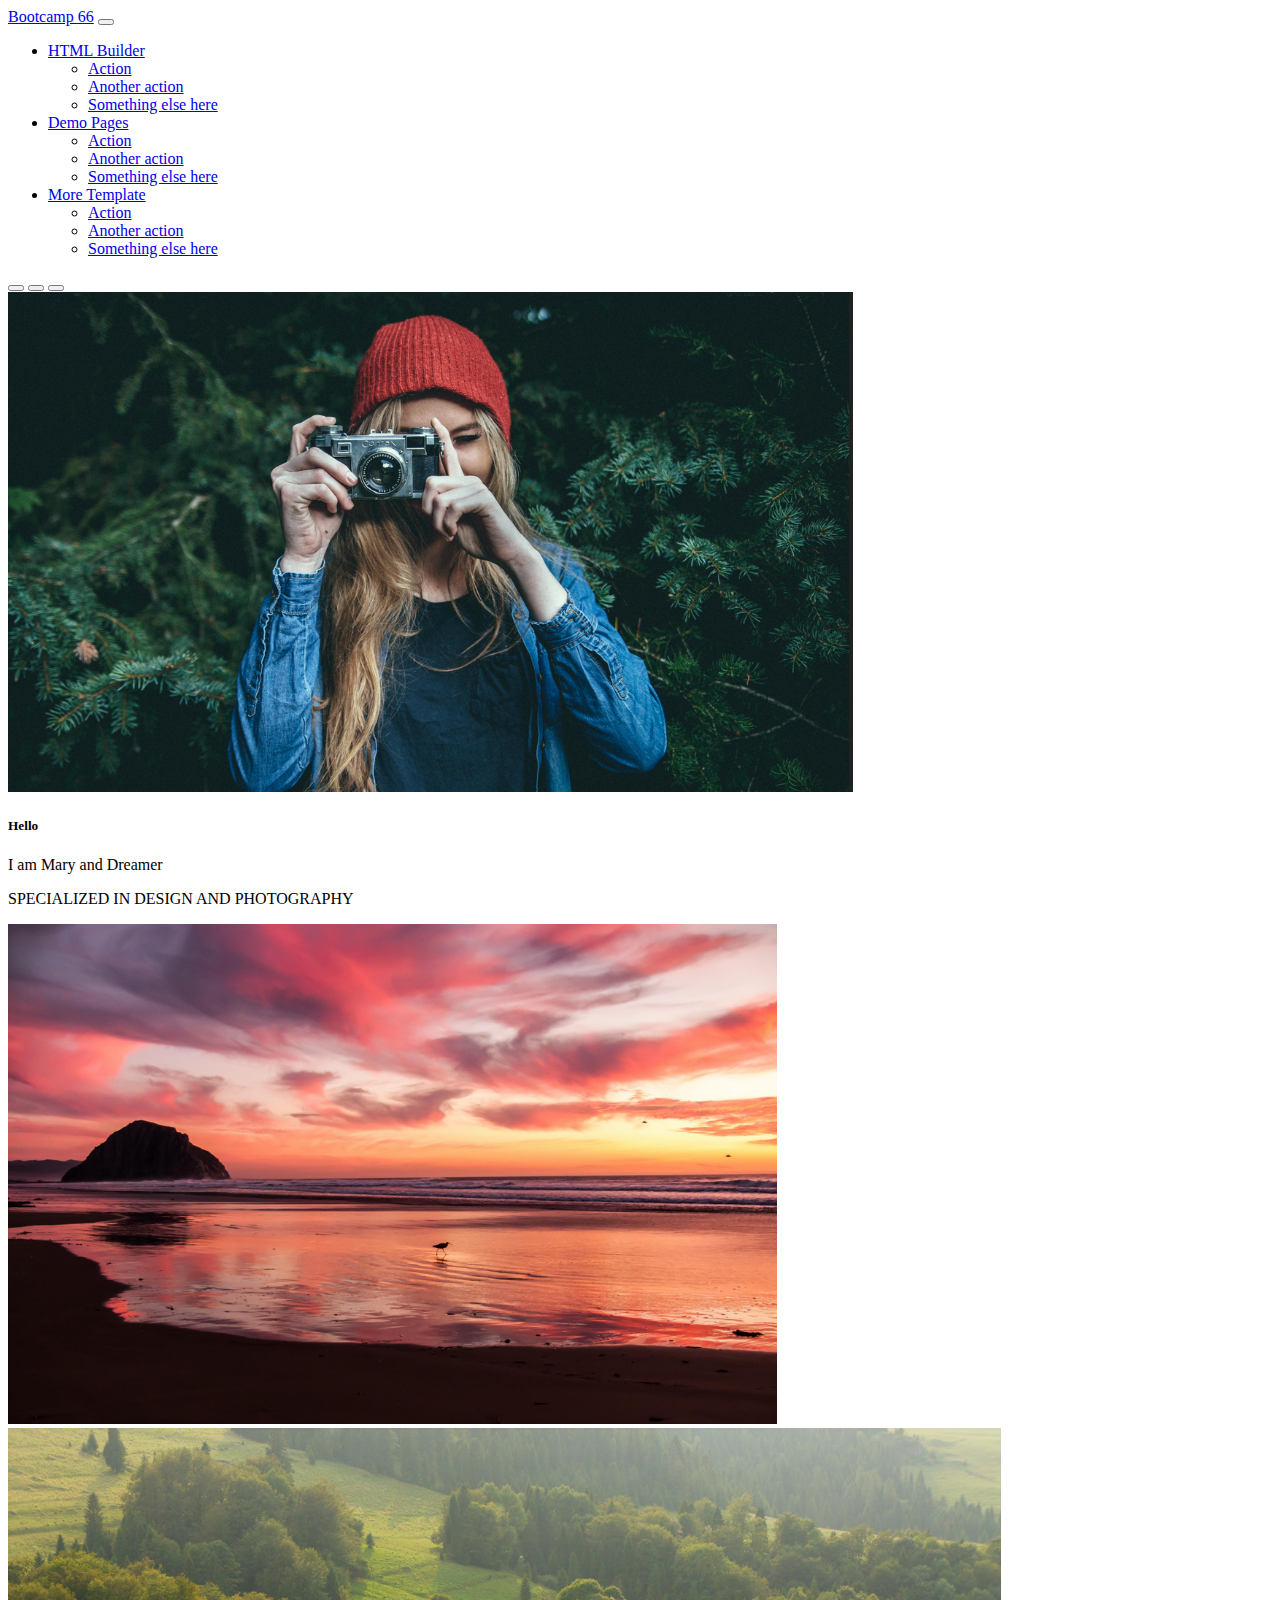
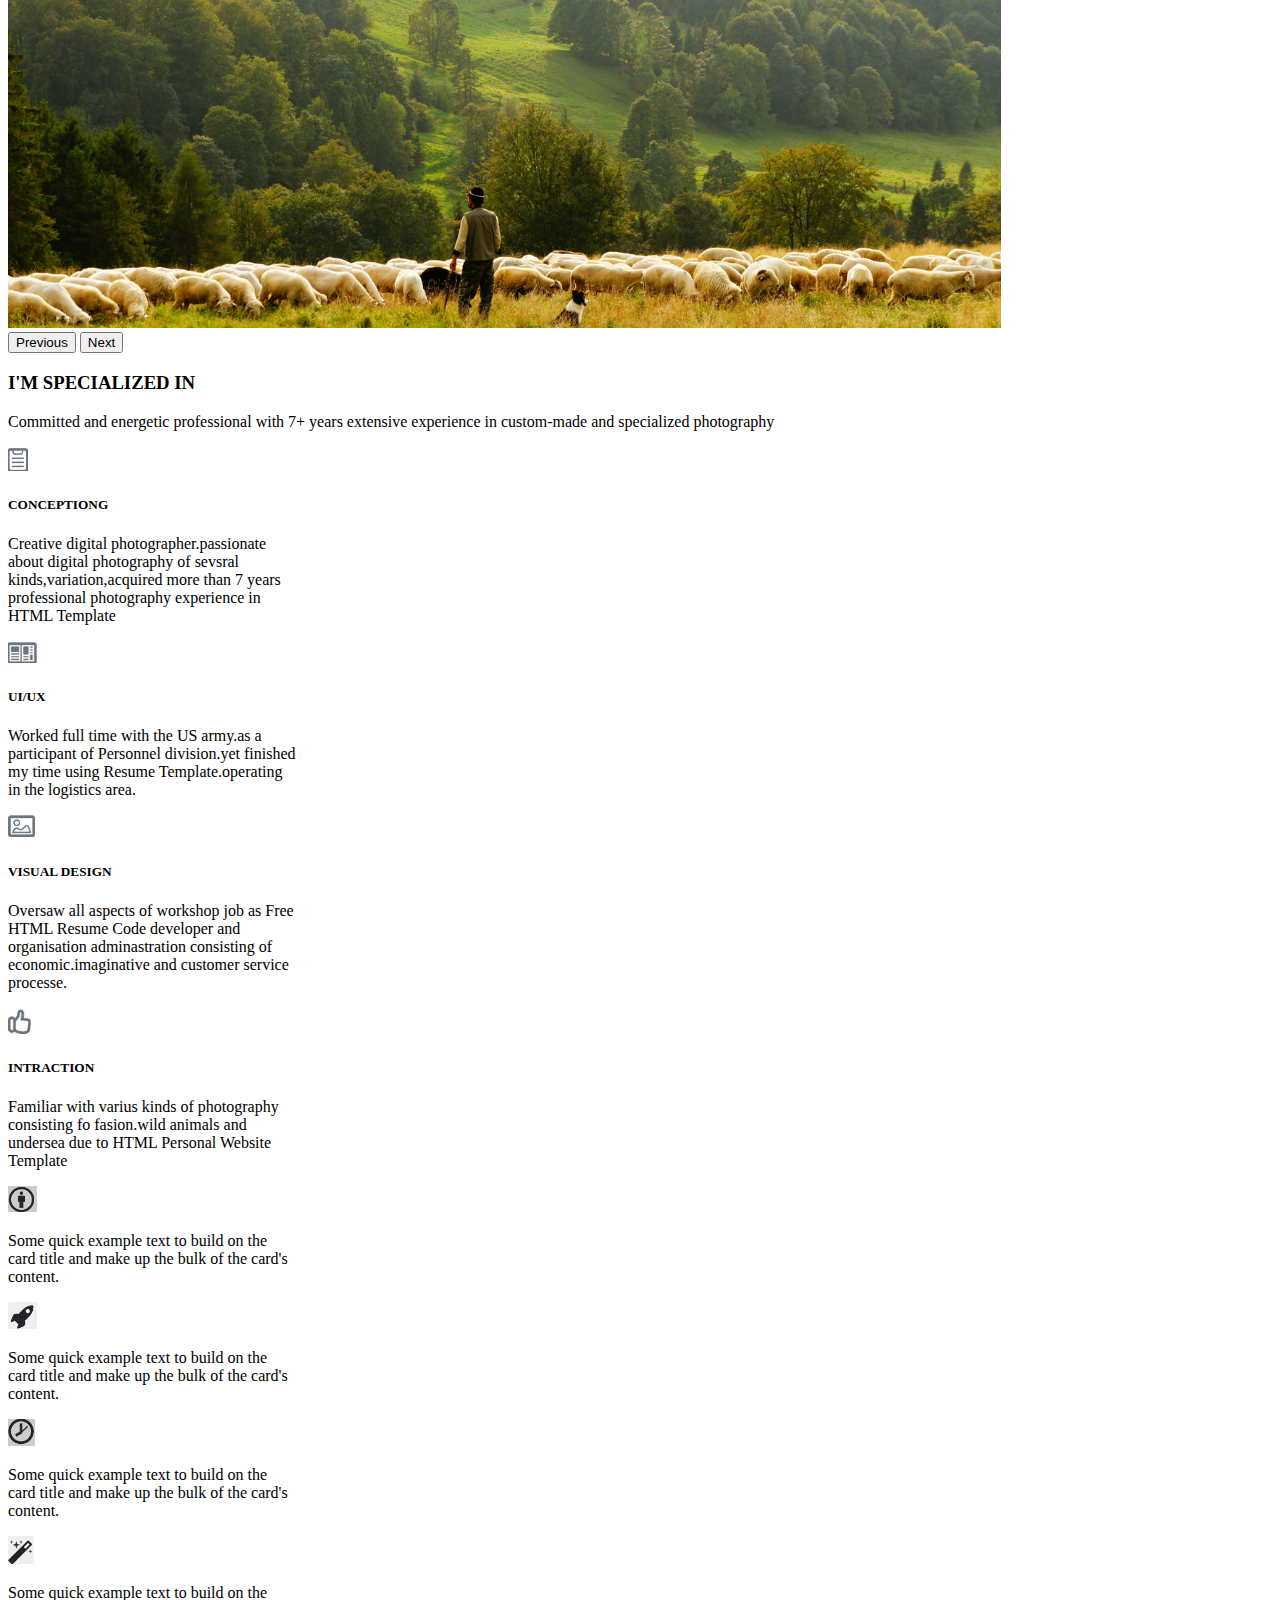
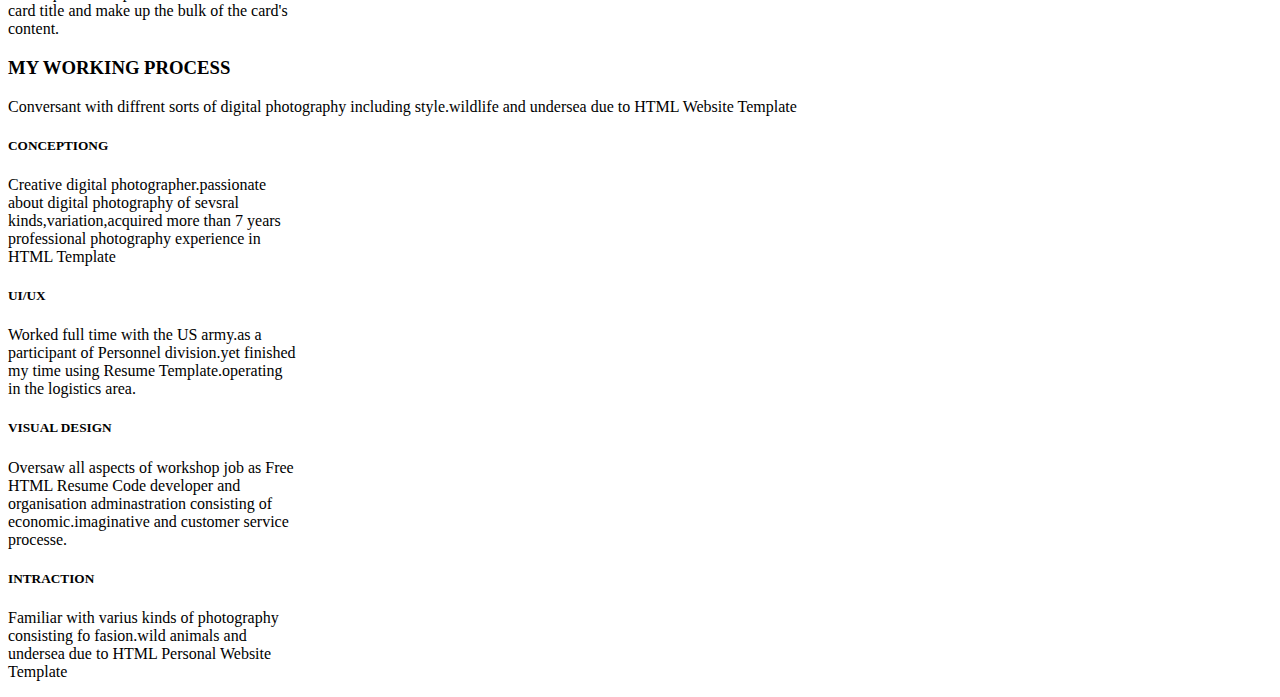
==== css 1/index.html @ 39da7dec "css 1" ====
<!DOCTYPE html>
<html lang="en">

<head>
  <meta charset="UTF-8">
  <meta http-equiv="X-UA-Compatible" content="IE=edge">
  <meta name="viewport" content="width=device-width, initial-scale=1.0">
  <title>Q1 css</title>
  <link rel="stylesheet" href="./assest/index.css">
  <link href="https://cdn.jsdelivr.net/npm/bootstrap@5.1.3/dist/css/bootstrap.min.css" rel="stylesheet"
    integrity="sha384-1BmE4kWBq78iYhFldvKuhfTAU6auU8tT94WrHftjDbrCEXSU1oBoqyl2QvZ6jIW3" crossorigin="anonymous">
</head>

<body>
  <div class="container-fluid">
    <nav class="navbar navbar-expand-lg navbar-light bg-light">
      <div class="container-fluid">
        <a class="navbar-brand" href="#">Bootcamp 66</a>
        <button class="navbar-toggler" type="button" data-bs-toggle="collapse" data-bs-target="#navbarNavDropdown"
          aria-controls="navbarNavDropdown" aria-expanded="false" aria-label="Toggle navigation">
          <span class="navbar-toggler-icon"></span>
        </button>
        <div class="collapse navbar-collapse" id="navbarNavDropdown">
          <ul class="navbar-nav mx-10">
            <li class="nav-item dropdown">
              <a class="nav-link dropdown-toggle" href="#" id="navbarDropdownMenuLink" role="button"
                data-bs-toggle="dropdown" aria-expanded="false">
                HTML Builder
              </a>
              <ul class="dropdown-menu" aria-labelledby="navbarDropdownMenuLink">
                <li><a class="dropdown-item" href="#">Action</a></li>
                <li><a class="dropdown-item" href="#">Another action</a></li>
                <li><a class="dropdown-item" href="#">Something else here</a></li>
              </ul>
            </li>
            <li class="nav-item dropdown">
              <a class="nav-link dropdown-toggle" href="#" id="navbarDropdownMenuLink" role="button"
                data-bs-toggle="dropdown" aria-expanded="false">
                Demo Pages
              </a>
              <ul class="dropdown-menu" aria-labelledby="navbarDropdownMenuLink">
                <li><a class="dropdown-item" href="#">Action</a></li>
                <li><a class="dropdown-item" href="#">Another action</a></li>
                <li><a class="dropdown-item" href="#">Something else here</a></li>
              </ul>
            </li>
            <li class="nav-item dropdown">
              <a class="nav-link dropdown-toggle" href="#" id="navbarDropdownMenuLink" role="button"
                data-bs-toggle="dropdown" aria-expanded="false">
                More Template
              </a>
              <ul class="dropdown-menu" aria-labelledby="navbarDropdownMenuLink">
                <li><a class="dropdown-item" href="#">Action</a></li>
                <li><a class="dropdown-item" href="#">Another action</a></li>
                <li><a class="dropdown-item" href="#">Something else here</a></li>
              </ul>
            </li>
          </ul>
        </div>
      </div>
    </nav>
    <div id="carouselExampleCaptions" class="carousel slide display-md-none" data-bs-ride="carousel">
      <div class="carousel-indicators">
        <button type="button" data-bs-target="#carouselExampleCaptions" data-bs-slide-to="0" class="active"
          aria-current="true" aria-label="Slide 1"></button>
        <button type="button" data-bs-target="#carouselExampleCaptions" data-bs-slide-to="1"
          aria-label="Slide 2"></button>
        <button type="button" data-bs-target="#carouselExampleCaptions" data-bs-slide-to="2"
          aria-label="Slide 3"></button>
      </div>
      <div class="carousel-inner">
        <div class="carousel-item active">
          <img src="./assest/image/1.png" class="d-block w-100" style="height: 500px;" alt="...">
          <div class="carousel-caption top-50 end-50 d-none d-md-block">
            <h5 class="text-start fs-1 fw-bold">Hello</h5>
            <p class="text-start fs-1">I am Mary and <span>Dreamer</span></p>
            <p class="text-start fs-7">SPECIALIZED IN DESIGN AND PHOTOGRAPHY</p>
          </div>
        </div>
        <div class="carousel-item">
          <img src="./assest/image/2.png" class="d-block w-100" style="height: 500px;" alt="...">
        </div>
        <div class="carousel-item">
          <img src="./assest/image/3.png" class="d-block w-100" style="height: 500px;" alt="...">
        </div>
      </div>
      <button class="carousel-control-prev" type="button" data-bs-target="#carouselExampleCaptions"
        data-bs-slide="prev">
        <span class="carousel-control-prev-icon" aria-hidden="true"></span>
        <span class="visually-hidden">Previous</span>
      </button>
      <button class="carousel-control-next" type="button" data-bs-target="#carouselExampleCaptions"
        data-bs-slide="next">
        <span class="carousel-control-next-icon" aria-hidden="true"></span>
        <span class="visually-hidden">Next</span>
      </button>
    </div>
    <div>
      <h3 class="head">I'M SPECIALIZED IN</h3>
      <p>Committed and energetic professional with 7+ years extensive experience in custom-made and specialized
        photography</p>
    </div>
    <div class="container-fluid">
      <div class="row justify-content-between">
        <div class="col-3 card" style="width: 18rem;">
          <div class="card-body">
            <img src="./assest/image2/1.JPG" alt="">
            <h5 class="card-title">CONCEPTIONG</h5>
            <p class="card-text">Creative digital photographer.passionate about digital photography of sevsral
              kinds,variation,acquired more than 7 years professional photography experience in HTML Template</p>
          </div>
        </div>
        <div class="col-3 card" style="width: 18rem;">
          <div class="card-body">
            <img src="./assest/image2/2.JPG" alt="">
            <h5 class="card-title">UI/UX</h5>
            <p class="card-text">Worked full time with the US army.as a participant of Personnel division.yet finished
              my time using Resume Template.operating in the logistics area.</p>
          </div>
        </div>
        <div class="col-3 card" style="width: 18rem;">
          <div class="card-body">
            <img src="./assest/image2/3.JPG" alt="">
            <h5 class="card-title">VISUAL DESIGN</h5>
            <p class="card-text">Oversaw all aspects of workshop job as Free HTML Resume Code developer and organisation
              adminastration consisting of economic.imaginative and customer service processe.</p>
          </div>
        </div>
        <div class="col-3 card" style="width: 18rem;">
          <div class="card-body">
            <img src="./assest/image2/4.JPG" alt="">
            <h5 class="card-title">INTRACTION</h5>
            <p class="card-text">Familiar with varius kinds of photography consisting fo fasion.wild animals and
              undersea due to HTML Personal Website Template</p>
          </div>
        </div>
      </div>
    </div>
    <div>
      <div class="container-fluid">
        <div class="row col-12 justify-content-between">
          <div class="card bg-secondary" style="width: 18rem;">
            <img src="./assest/image3/1.JPG" class="card-img-top" alt="...">
            <div class="card-body">
              <p class="card-text">Some quick example text to build on the card title and make up the bulk of the card's
                content.</p>
            </div>
          </div>
          <div class="card bg-secondary" style="width: 18rem;">
            <img src="./assest/image3/2.JPG" class="card-img-top" alt="...">
            <div class="card-body">
              <p class="card-text">Some quick example text to build on the card title and make up the bulk of the card's
                content.</p>
            </div>
          </div>
          <div class="card bg-secondary" style="width: 18rem;">
            <img src="./assest/image3/3.JPG" class="card-img-top" alt="...">
            <div class="card-body">
              <p class="card-text">Some quick example text to build on the card title and make up the bulk of the card's
                content.</p>
            </div>
          </div>
          <div class="card bg-secondary" style="width: 18rem;">
            <img src="./assest/image3/4.JPG" class="card-img-top" alt="...">
            <div class="card-body">
              <p class="card-text">Some quick example text to build on the card title and make up the bulk of the card's
                content.</p>
            </div>
          </div>
        </div>
      </div>
      <h3 class="head">MY WORKING PROCESS</h3>
      <p>Conversant with diffrent sorts of digital photography including style.wildlife and undersea due to HTML Website
        Template</p>
    </div>
    <div class="container">
      <div class="row justify-content-between">
        <div class="col-3 card" style="width: 18rem;">
          <div class="card-body">
            <h5 class="card-title">CONCEPTIONG</h5>
            <p class="card-text">Creative digital photographer.passionate about digital photography of sevsral
              kinds,variation,acquired more than 7 years professional photography experience in HTML Template</p>
          </div>
        </div>
        <div class="col-3 card" style="width: 18rem;">
          <div class="card-body">
            <h5 class="card-title">UI/UX</h5>
            <p class="card-text">Worked full time with the US army.as a participant of Personnel division.yet finished
              my time using Resume Template.operating in the logistics area.</p>
          </div>
        </div>
        <div class="col-3 card" style="width: 18rem;">
          <div class="card-body">
            <h5 class="card-title">VISUAL DESIGN</h5>
            <p class="card-text">Oversaw all aspects of workshop job as Free HTML Resume Code developer and organisation
              adminastration consisting of economic.imaginative and customer service processe.</p>
          </div>
        </div>
        <div class="col-3 card" style="width: 18rem;">
          <div class="card-body">
            <h5 class="card-title">INTRACTION</h5>
            <p class="card-text">Familiar with varius kinds of photography consisting fo fasion.wild animals and
              undersea due to HTML Personal Website Template</p>
          </div>
        </div>
      </div>
    </div>
  </div>
  <script src="https://cdn.jsdelivr.net/npm/bootstrap@5.1.3/dist/js/bootstrap.bundle.min.js"
    integrity="sha384-ka7Sk0Gln4gmtz2MlQnikT1wXgYsOg+OMhuP+IlRH9sENBO0LRn5q+8nbTov4+1p"
    crossorigin="anonymous"></script>
</body>

</html>
---- css 1/assest/index.css ----
/* .head::after {
    content: "";
    display: block;
    width: 20px;
    height: 30px;
    color: black;
} */
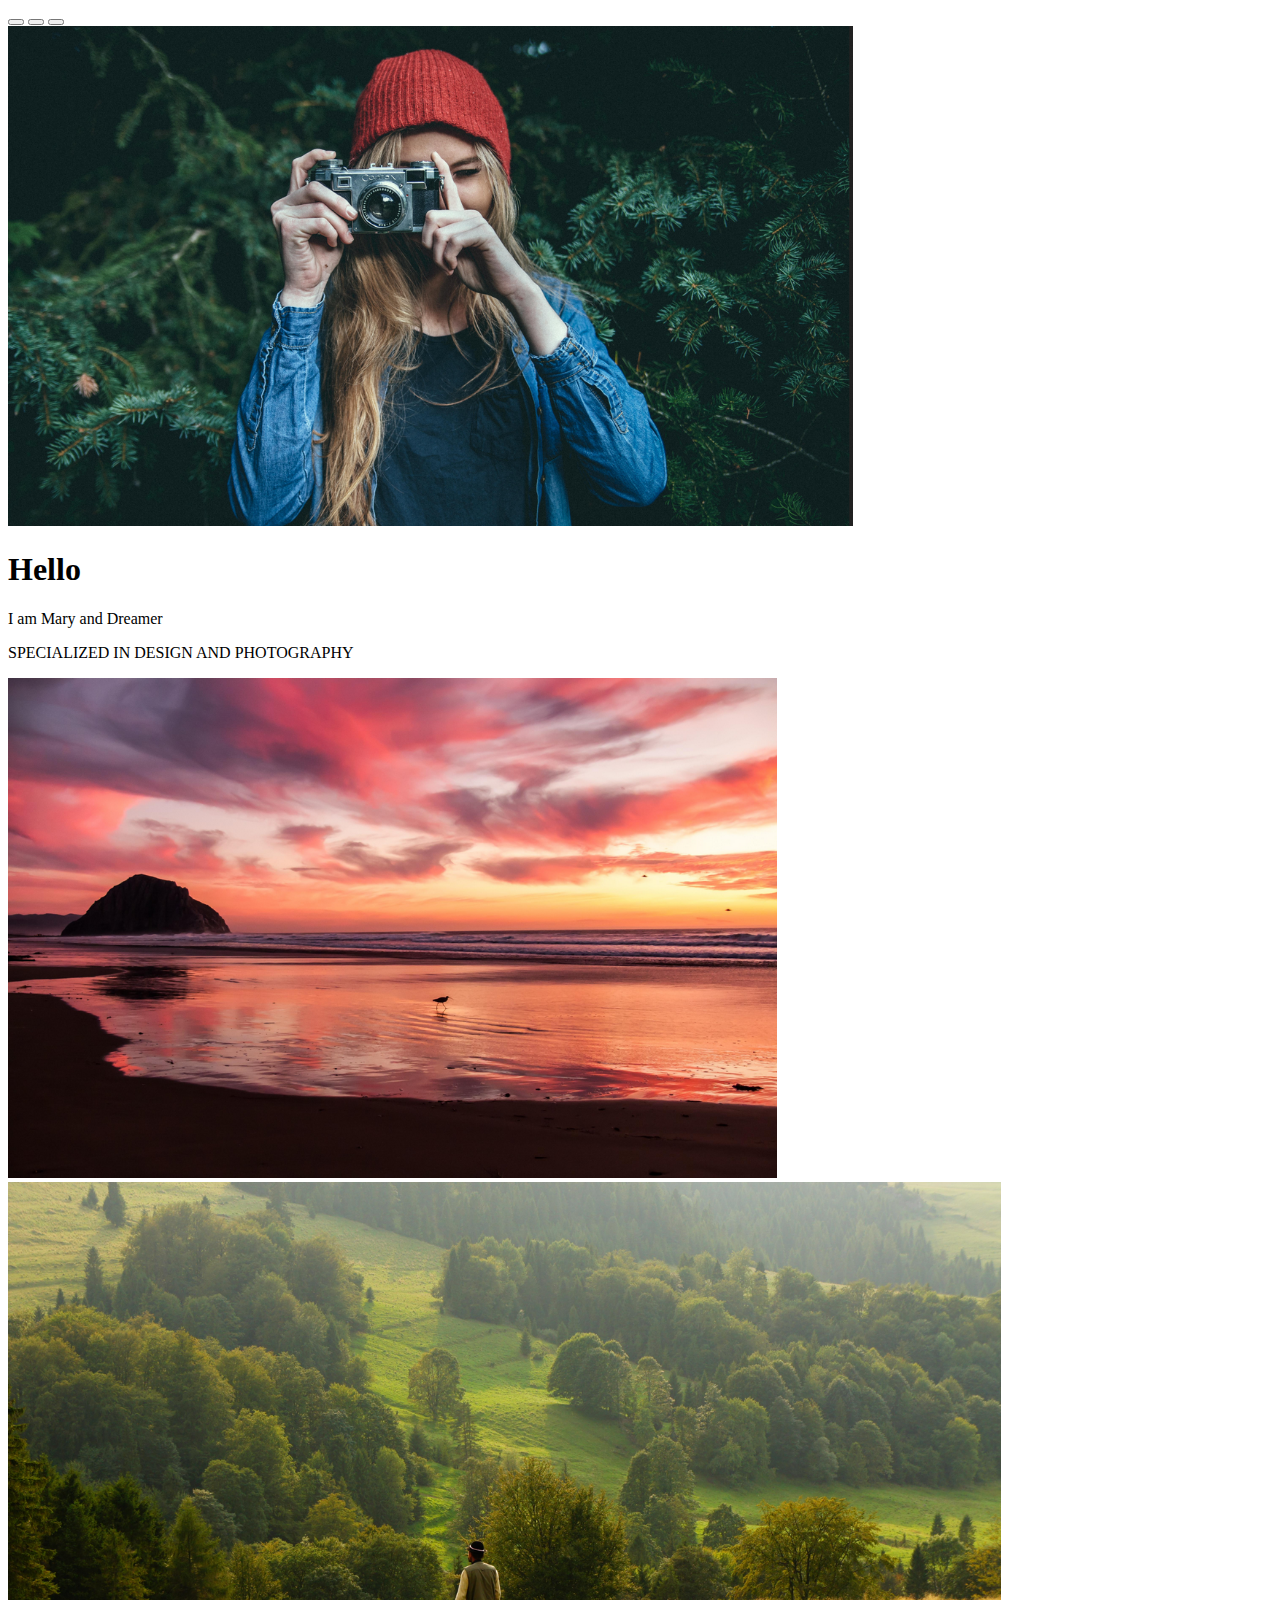
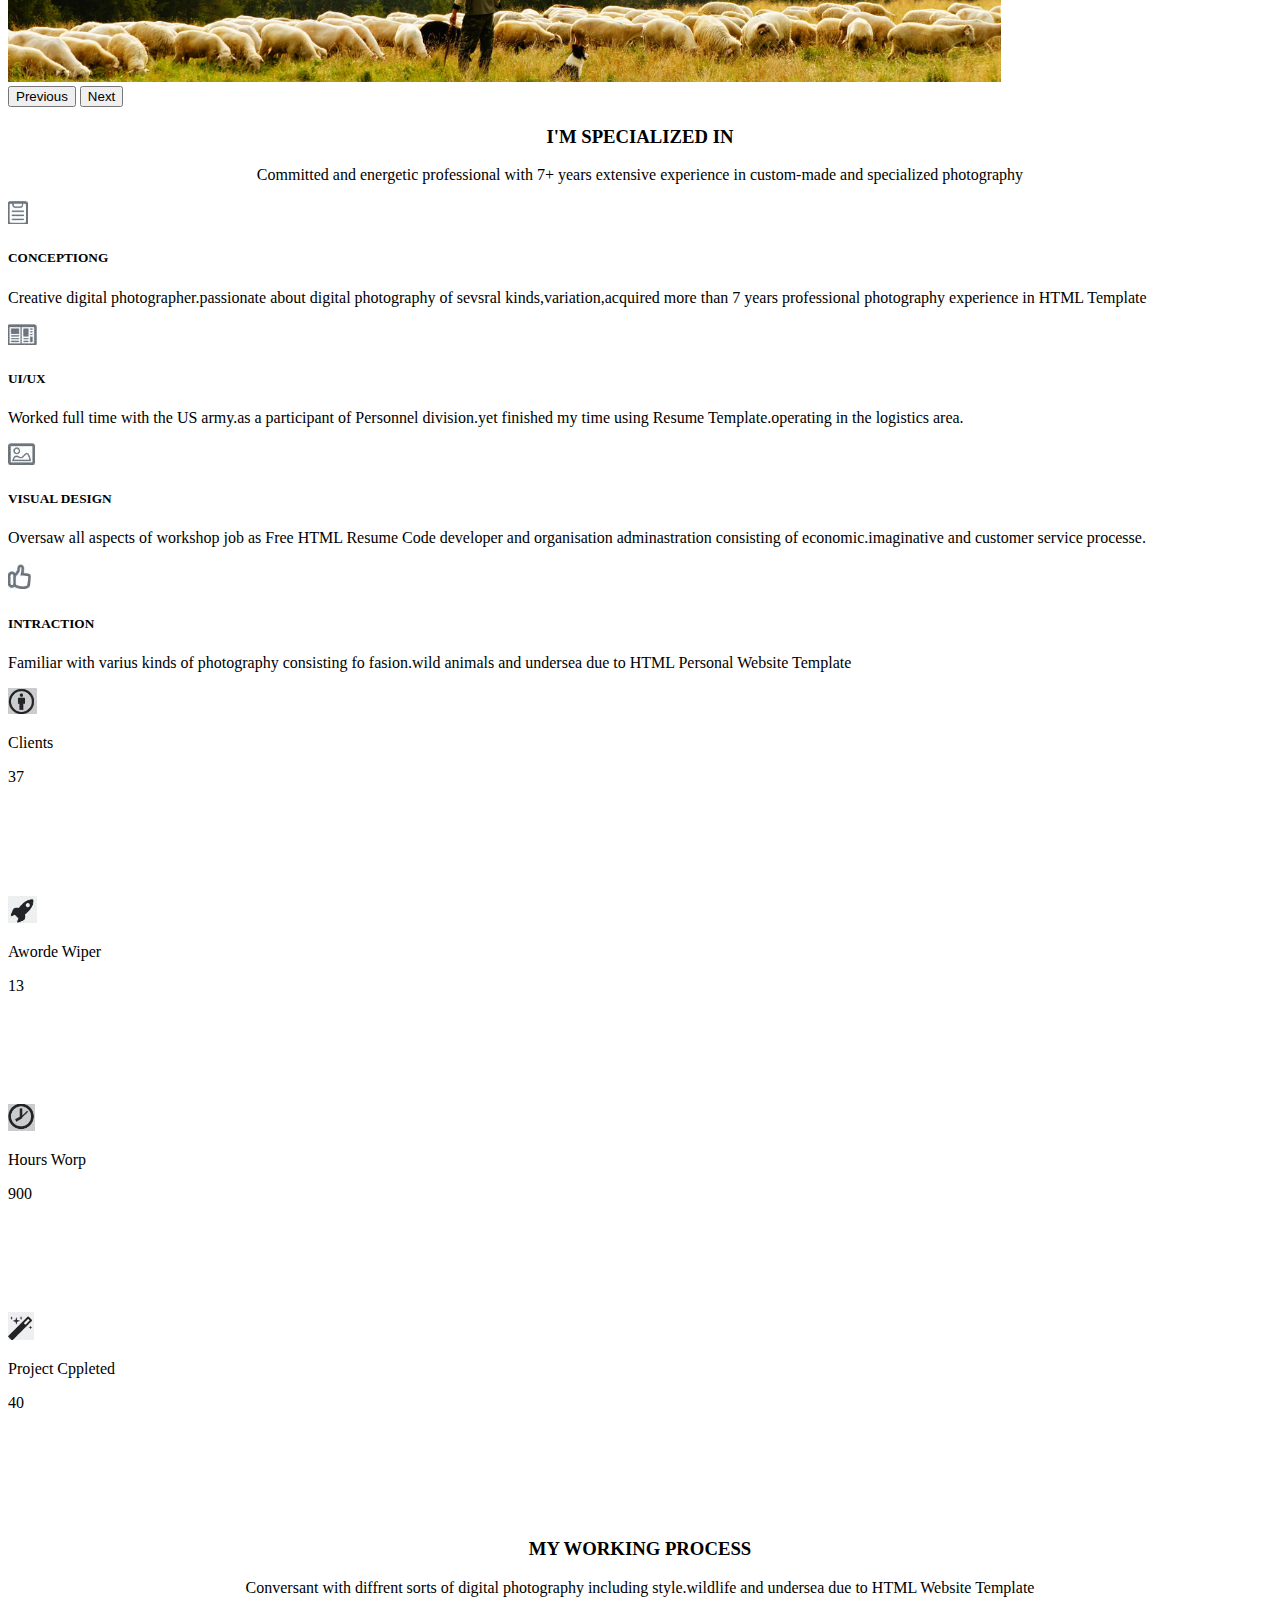
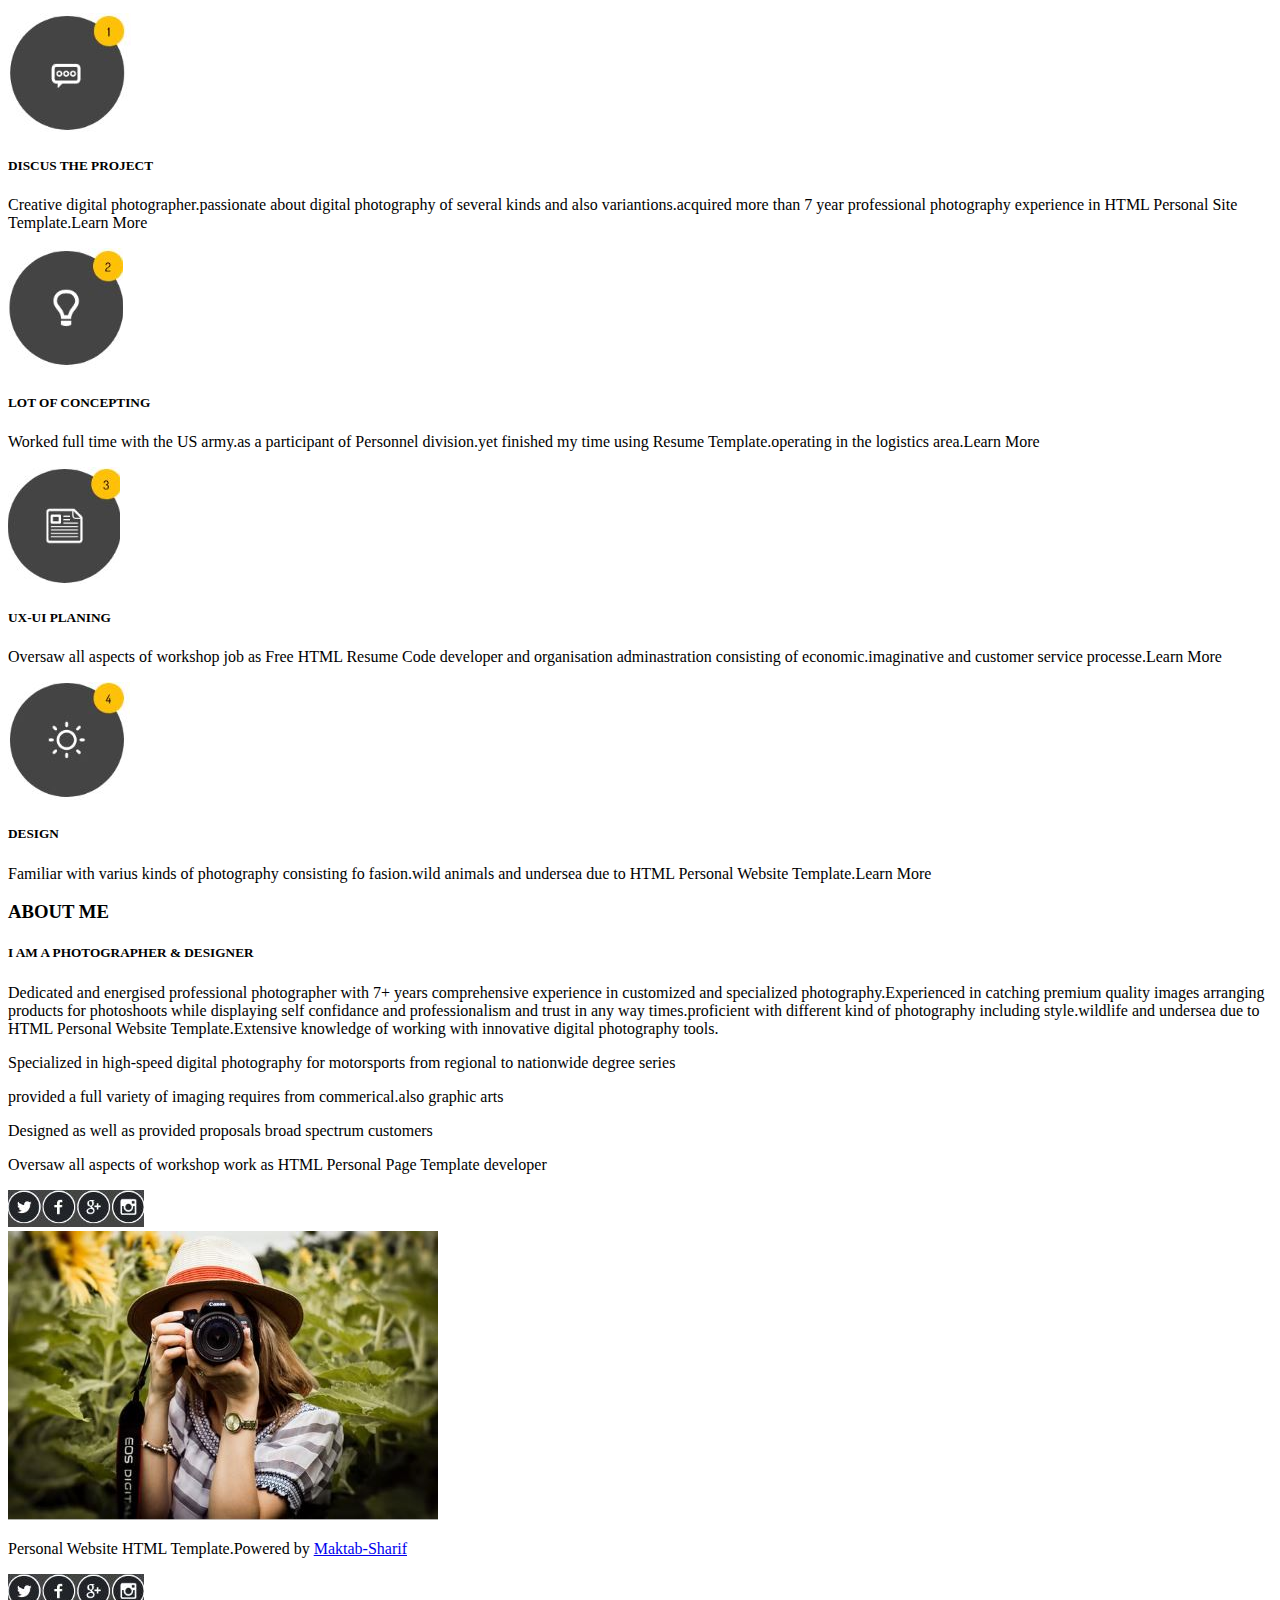
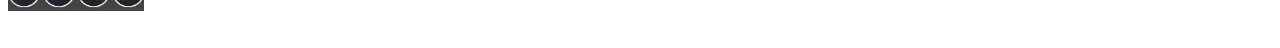
==== commit 5c7cd987: "2" ====
--- a/css 1/index.html
+++ b/css 1/index.html
@@ -2,213 +2,189 @@
 <html lang="en">
 
 <head>
-  <meta charset="UTF-8">
-  <meta http-equiv="X-UA-Compatible" content="IE=edge">
-  <meta name="viewport" content="width=device-width, initial-scale=1.0">
-  <title>Q1 css</title>
-  <link rel="stylesheet" href="./assest/index.css">
-  <link href="https://cdn.jsdelivr.net/npm/bootstrap@5.1.3/dist/css/bootstrap.min.css" rel="stylesheet"
-    integrity="sha384-1BmE4kWBq78iYhFldvKuhfTAU6auU8tT94WrHftjDbrCEXSU1oBoqyl2QvZ6jIW3" crossorigin="anonymous">
+    <meta charset="UTF-8">
+    <meta http-equiv="X-UA-Compatible" content="IE=edge">
+    <meta name="viewport" content="width=device-width, initial-scale=1.0">
+    <title>Document</title>
+    <link rel="stylesheet" href="./assest/index.css">
+    <link href="https://cdn.jsdelivr.net/npm/bootstrap@5.1.3/dist/css/bootstrap.min.css" rel="stylesheet"
+        integrity="sha384-1BmE4kWBq78iYhFldvKuhfTAU6auU8tT94WrHftjDbrCEXSU1oBoqyl2QvZ6jIW3" crossorigin="anonymous">
 </head>
 
 <body>
-  <div class="container-fluid">
-    <nav class="navbar navbar-expand-lg navbar-light bg-light">
-      <div class="container-fluid">
-        <a class="navbar-brand" href="#">Bootcamp 66</a>
-        <button class="navbar-toggler" type="button" data-bs-toggle="collapse" data-bs-target="#navbarNavDropdown"
-          aria-controls="navbarNavDropdown" aria-expanded="false" aria-label="Toggle navigation">
-          <span class="navbar-toggler-icon"></span>
-        </button>
-        <div class="collapse navbar-collapse" id="navbarNavDropdown">
-          <ul class="navbar-nav mx-10">
-            <li class="nav-item dropdown">
-              <a class="nav-link dropdown-toggle" href="#" id="navbarDropdownMenuLink" role="button"
-                data-bs-toggle="dropdown" aria-expanded="false">
-                HTML Builder
-              </a>
-              <ul class="dropdown-menu" aria-labelledby="navbarDropdownMenuLink">
-                <li><a class="dropdown-item" href="#">Action</a></li>
-                <li><a class="dropdown-item" href="#">Another action</a></li>
-                <li><a class="dropdown-item" href="#">Something else here</a></li>
-              </ul>
-            </li>
-            <li class="nav-item dropdown">
-              <a class="nav-link dropdown-toggle" href="#" id="navbarDropdownMenuLink" role="button"
-                data-bs-toggle="dropdown" aria-expanded="false">
-                Demo Pages
-              </a>
-              <ul class="dropdown-menu" aria-labelledby="navbarDropdownMenuLink">
-                <li><a class="dropdown-item" href="#">Action</a></li>
-                <li><a class="dropdown-item" href="#">Another action</a></li>
-                <li><a class="dropdown-item" href="#">Something else here</a></li>
-              </ul>
-            </li>
-            <li class="nav-item dropdown">
-              <a class="nav-link dropdown-toggle" href="#" id="navbarDropdownMenuLink" role="button"
-                data-bs-toggle="dropdown" aria-expanded="false">
-                More Template
-              </a>
-              <ul class="dropdown-menu" aria-labelledby="navbarDropdownMenuLink">
-                <li><a class="dropdown-item" href="#">Action</a></li>
-                <li><a class="dropdown-item" href="#">Another action</a></li>
-                <li><a class="dropdown-item" href="#">Something else here</a></li>
-              </ul>
-            </li>
-          </ul>
+    <div class="container-fluid">
+        <div class="container-fluid">
+            <div id="carouselExampleCaptions" class="carousel slide" data-bs-ride="carousel">
+                <div class="carousel-indicators">
+                    <button type="button" data-bs-target="#carouselExampleCaptions" data-bs-slide-to="0" class="active"
+                        aria-current="true" aria-label="Slide 1"></button>
+                    <button type="button" data-bs-target="#carouselExampleCaptions" data-bs-slide-to="1"
+                        aria-label="Slide 2"></button>
+                    <button type="button" data-bs-target="#carouselExampleCaptions" data-bs-slide-to="2"
+                        aria-label="Slide 3"></button>
+                </div>
+                <div class="carousel-inner">
+                    <div class="carousel-item active">
+                        <img src="./assest/image/1.png" class="d-block w-100" style="height: 500px;" alt="...">
+                        <div class="carousel-caption d-none d-md-block">
+                            <h1 class="text-start">Hello</h1>
+                            <p class="text-start fs-2">I am Mary and <span class="text-warning">Dreamer</span></p>
+                            <p class="text-start fs-6">SPECIALIZED IN DESIGN AND PHOTOGRAPHY</p>
+                        </div>
+                    </div>
+                    <div class="carousel-item">
+                        <img src="./assest/image/2.png" class="d-block w-100" style="height: 500px;" alt="...">
+                    </div>
+                    <div class="carousel-item">
+                        <img src="./assest/image/3.png" class="d-block w-100" style="height: 500px;" alt="...">
+                    </div>
+                </div>
+                <button class="carousel-control-prev" type="button" data-bs-target="#carouselExampleCaptions"
+                    data-bs-slide="prev">
+                    <span class="carousel-control-prev-icon" aria-hidden="true"></span>
+                    <span class="visually-hidden">Previous</span>
+                </button>
+                <button class="carousel-control-next" type="button" data-bs-target="#carouselExampleCaptions"
+                    data-bs-slide="next">
+                    <span class="carousel-control-next-icon" aria-hidden="true"></span>
+                    <span class="visually-hidden">Next</span>
+                </button>
+            </div>
         </div>
-      </div>
-    </nav>
-    <div id="carouselExampleCaptions" class="carousel slide display-md-none" data-bs-ride="carousel">
-      <div class="carousel-indicators">
-        <button type="button" data-bs-target="#carouselExampleCaptions" data-bs-slide-to="0" class="active"
-          aria-current="true" aria-label="Slide 1"></button>
-        <button type="button" data-bs-target="#carouselExampleCaptions" data-bs-slide-to="1"
-          aria-label="Slide 2"></button>
-        <button type="button" data-bs-target="#carouselExampleCaptions" data-bs-slide-to="2"
-          aria-label="Slide 3"></button>
-      </div>
-      <div class="carousel-inner">
-        <div class="carousel-item active">
-          <img src="./assest/image/1.png" class="d-block w-100" style="height: 500px;" alt="...">
-          <div class="carousel-caption top-50 end-50 d-none d-md-block">
-            <h5 class="text-start fs-1 fw-bold">Hello</h5>
-            <p class="text-start fs-1">I am Mary and <span>Dreamer</span></p>
-            <p class="text-start fs-7">SPECIALIZED IN DESIGN AND PHOTOGRAPHY</p>
-          </div>
+        <div class="my-30" style="text-align: center;">
+            <h3 class="head">I'M SPECIALIZED IN</h3>
+            <p>Committed and energetic professional with 7+ years extensive experience in custom-made and specialized
+                photography</p>
         </div>
-        <div class="carousel-item">
-          <img src="./assest/image/2.png" class="d-block w-100" style="height: 500px;" alt="...">
+        <div class="container">
+            <div class="row">
+                <div class="col-3">
+                    <img src="assest/image2/1.JPG" alt="icon">
+                    <h5 class="card-title">CONCEPTIONG</h5>
+                    <p class="card-text">Creative digital photographer.passionate about digital photography of sevsral
+                        kinds,variation,acquired more than 7 years professional photography experience in HTML Template
+                    </p>
+                </div>
+                <div class="col-3">
+                    <img src="assest/image2/2.JPG" alt="icon">
+                    <h5 class="card-title">UI/UX</h5>
+                    <p class="card-text">Worked full time with the US army.as a participant of Personnel division.yet
+                        finished
+                        my time using Resume Template.operating in the logistics area.</p>
+                </div>
+                <div class="col-3">
+                    <img src="assest/image2/3.JPG" alt="icon">
+                    <h5 class="card-title">VISUAL DESIGN</h5>
+                    <p class="card-text">Oversaw all aspects of workshop job as Free HTML Resume Code developer and
+                        organisation
+                        adminastration consisting of economic.imaginative and customer service processe.</p>
+                </div>
+                <div class="col-3">
+                    <img src="assest/image2/4.JPG" alt="icon">
+                    <h5 class="card-title">INTRACTION</h5>
+                    <p class="card-text">Familiar with varius kinds of photography consisting fo fasion.wild animals and
+                        undersea due to HTML Personal Website Template</p>
+                </div>
+            </div>
         </div>
-        <div class="carousel-item">
-          <img src="./assest/image/3.png" class="d-block w-100" style="height: 500px;" alt="...">
+        <div class="container-fluid">
+            <div class="row">
+                <div class="card bg-secondary bg-opacity-50 rounded-0" style="width: 23rem;height: 13rem;">
+                    <div class="card-body">
+                        <img src="./assest/image3/1.JPG">
+                        <p class="card-title text-center fs-4">Clients</p>
+                        <p class="text-center fw-bold fs-5">37</p>
+                    </div>
+                </div>
+                <div class="card bg-secondary bg-opacity-10 rounded-0" style="width: 23rem;height: 13rem;">
+                    <div class="card-body">
+                        <img src="./assest/image3/2.JPG">
+                        <p class="card-title text-center fs-4">Aworde Wiper</p>
+                        <p class="text-center fw-bold fs-5">13</p>
+                    </div>
+                </div>
+                <div class="card bg-secondary bg-opacity-50 rounded-0" style="width: 23rem;height: 13rem;">
+                    <div class="card-body">
+                        <img src="./assest/image3/3.JPG">
+                        <p class="card-title text-center fs-4">Hours Worp
+                        <p>
+                        <p class="text-center fw-bold fs-5">900</p>
+                    </div>
+                </div>
+                <div class="card bg-secondary bg-opacity-10 rounded-0" style="width: 23rem;height: 13rem;">
+                    <div class="card-body">
+                        <img src="./assest/image3/4.JPG">
+                        <p class="card-title text-center fs-4">Project Cppleted</p>
+                        <p class="text-center fw-bold fs-5">40</p>
+                    </div>
+                </div>
+            </div>
         </div>
-      </div>
-      <button class="carousel-control-prev" type="button" data-bs-target="#carouselExampleCaptions"
-        data-bs-slide="prev">
-        <span class="carousel-control-prev-icon" aria-hidden="true"></span>
-        <span class="visually-hidden">Previous</span>
-      </button>
-      <button class="carousel-control-next" type="button" data-bs-target="#carouselExampleCaptions"
-        data-bs-slide="next">
-        <span class="carousel-control-next-icon" aria-hidden="true"></span>
-        <span class="visually-hidden">Next</span>
-      </button>
-    </div>
-    <div>
-      <h3 class="head">I'M SPECIALIZED IN</h3>
-      <p>Committed and energetic professional with 7+ years extensive experience in custom-made and specialized
-        photography</p>
+        <div style="text-align: center;">
+            <h3 class="head">MY WORKING PROCESS</h3>
+            <p>Conversant with diffrent sorts of digital photography including style.wildlife and undersea due to HTML
+                Website
+                Template</p>
+        </div>
+        <div class="container">
+            <div class="row">
+                <div class="col-3">
+                    <img src="./assest/image4/1.JPG">
+                    <h5>DISCUS THE PROJECT</h5>
+                    <P>Creative digital photographer.passionate about digital photography of several kinds and also
+                        variantions.acquired more than 7 year professional photography experience in HTML Personal Site
+                        Template.<a class="text-warning">Learn More</a>
+                    <P>
+                </div>
+                <div class="col-3">
+                    <img src="./assest/image4/2.JPG">
+                    <h5>LOT OF CONCEPTING</h5>
+                    <P>Worked full time with the US army.as a participant of Personnel division.yet
+                        finished
+                        my time using Resume Template.operating in the logistics area.<a class="text-warning">Learn More</a></P>
+                </div>
+                <div class="col-3">
+                    <img src="./assest/image4/3.JPG">
+                    <h5>UX-UI PLANING</h5>
+                    <P>Oversaw all aspects of workshop job as Free HTML Resume Code developer and
+                        organisation
+                        adminastration consisting of economic.imaginative and customer service processe.<a class="text-warning">Learn More</a></P>
+                </div>
+                <div class="col-3">
+                    <img src="./assest/image4/4.JPG">
+                    <h5>DESIGN</h5>
+                    <P>Familiar with varius kinds of photography consisting fo fasion.wild animals and
+                        undersea due to HTML Personal Website Template.<a class="text-warning">Learn More</a></P>
+                </div>
+            </div>
+        </div>
     </div>
     <div class="container-fluid">
-      <div class="row justify-content-between">
-        <div class="col-3 card" style="width: 18rem;">
-          <div class="card-body">
-            <img src="./assest/image2/1.JPG" alt="">
-            <h5 class="card-title">CONCEPTIONG</h5>
-            <p class="card-text">Creative digital photographer.passionate about digital photography of sevsral
-              kinds,variation,acquired more than 7 years professional photography experience in HTML Template</p>
-          </div>
+        <div class="row bg-secondary bg-opacity-50">
+            <div class="col-8">
+                <h3>ABOUT ME</h3>
+                <h5>I AM A PHOTOGRAPHER & DESIGNER</h5>
+                <p>Dedicated and energised professional photographer with 7+ years comprehensive experience in customized and specialized photography.Experienced in catching premium quality images arranging products for photoshoots while displaying self confidance and professionalism and trust in any way times.proficient with different kind of photography including style.wildlife and undersea due to HTML Personal Website Template.Extensive knowledge of working with innovative digital photography tools.</p>
+                <div>
+                    <p>Specialized in high-speed digital photography for motorsports from regional to nationwide degree series</p>
+                    <p>provided a full variety of imaging requires from commerical.also graphic arts</p>
+                    <p>Designed as well as provided proposals broad spectrum customers</p>
+                    <p>Oversaw all aspects of workshop work as HTML Personal Page Template developer</p>
+                </div>
+                <img src="./assest/image6/1.JPG" alt="">
+            </div>
+            <div class="col-4">
+                <img src="./assest/image/4.JPG" alt="photographer">
+            </div>
+            <div class="bg-secondary" style="height: 100px;">
+                <p>Personal Website HTML Template.Powered by <a href="#" class="text-warning">Maktab-Sharif</a></p>
+                <img src="./assest/image6/1.JPG" alt="">
+            </div>
         </div>
-        <div class="col-3 card" style="width: 18rem;">
-          <div class="card-body">
-            <img src="./assest/image2/2.JPG" alt="">
-            <h5 class="card-title">UI/UX</h5>
-            <p class="card-text">Worked full time with the US army.as a participant of Personnel division.yet finished
-              my time using Resume Template.operating in the logistics area.</p>
-          </div>
-        </div>
-        <div class="col-3 card" style="width: 18rem;">
-          <div class="card-body">
-            <img src="./assest/image2/3.JPG" alt="">
-            <h5 class="card-title">VISUAL DESIGN</h5>
-            <p class="card-text">Oversaw all aspects of workshop job as Free HTML Resume Code developer and organisation
-              adminastration consisting of economic.imaginative and customer service processe.</p>
-          </div>
-        </div>
-        <div class="col-3 card" style="width: 18rem;">
-          <div class="card-body">
-            <img src="./assest/image2/4.JPG" alt="">
-            <h5 class="card-title">INTRACTION</h5>
-            <p class="card-text">Familiar with varius kinds of photography consisting fo fasion.wild animals and
-              undersea due to HTML Personal Website Template</p>
-          </div>
-        </div>
-      </div>
     </div>
-    <div>
-      <div class="container-fluid">
-        <div class="row col-12 justify-content-between">
-          <div class="card bg-secondary" style="width: 18rem;">
-            <img src="./assest/image3/1.JPG" class="card-img-top" alt="...">
-            <div class="card-body">
-              <p class="card-text">Some quick example text to build on the card title and make up the bulk of the card's
-                content.</p>
-            </div>
-          </div>
-          <div class="card bg-secondary" style="width: 18rem;">
-            <img src="./assest/image3/2.JPG" class="card-img-top" alt="...">
-            <div class="card-body">
-              <p class="card-text">Some quick example text to build on the card title and make up the bulk of the card's
-                content.</p>
-            </div>
-          </div>
-          <div class="card bg-secondary" style="width: 18rem;">
-            <img src="./assest/image3/3.JPG" class="card-img-top" alt="...">
-            <div class="card-body">
-              <p class="card-text">Some quick example text to build on the card title and make up the bulk of the card's
-                content.</p>
-            </div>
-          </div>
-          <div class="card bg-secondary" style="width: 18rem;">
-            <img src="./assest/image3/4.JPG" class="card-img-top" alt="...">
-            <div class="card-body">
-              <p class="card-text">Some quick example text to build on the card title and make up the bulk of the card's
-                content.</p>
-            </div>
-          </div>
-        </div>
-      </div>
-      <h3 class="head">MY WORKING PROCESS</h3>
-      <p>Conversant with diffrent sorts of digital photography including style.wildlife and undersea due to HTML Website
-        Template</p>
-    </div>
-    <div class="container">
-      <div class="row justify-content-between">
-        <div class="col-3 card" style="width: 18rem;">
-          <div class="card-body">
-            <h5 class="card-title">CONCEPTIONG</h5>
-            <p class="card-text">Creative digital photographer.passionate about digital photography of sevsral
-              kinds,variation,acquired more than 7 years professional photography experience in HTML Template</p>
-          </div>
-        </div>
-        <div class="col-3 card" style="width: 18rem;">
-          <div class="card-body">
-            <h5 class="card-title">UI/UX</h5>
-            <p class="card-text">Worked full time with the US army.as a participant of Personnel division.yet finished
-              my time using Resume Template.operating in the logistics area.</p>
-          </div>
-        </div>
-        <div class="col-3 card" style="width: 18rem;">
-          <div class="card-body">
-            <h5 class="card-title">VISUAL DESIGN</h5>
-            <p class="card-text">Oversaw all aspects of workshop job as Free HTML Resume Code developer and organisation
-              adminastration consisting of economic.imaginative and customer service processe.</p>
-          </div>
-        </div>
-        <div class="col-3 card" style="width: 18rem;">
-          <div class="card-body">
-            <h5 class="card-title">INTRACTION</h5>
-            <p class="card-text">Familiar with varius kinds of photography consisting fo fasion.wild animals and
-              undersea due to HTML Personal Website Template</p>
-          </div>
-        </div>
-      </div>
-    </div>
-  </div>
-  <script src="https://cdn.jsdelivr.net/npm/bootstrap@5.1.3/dist/js/bootstrap.bundle.min.js"
-    integrity="sha384-ka7Sk0Gln4gmtz2MlQnikT1wXgYsOg+OMhuP+IlRH9sENBO0LRn5q+8nbTov4+1p"
-    crossorigin="anonymous"></script>
+    <script src="https://cdn.jsdelivr.net/npm/bootstrap@5.1.3/dist/js/bootstrap.bundle.min.js"
+        integrity="sha384-ka7Sk0Gln4gmtz2MlQnikT1wXgYsOg+OMhuP+IlRH9sENBO0LRn5q+8nbTov4+1p"
+        crossorigin="anonymous"></script>
 </body>
 
 </html>--- a/css 1/assest/index.css
+++ b/css 1/assest/index.css
@@ -1,7 +1,7 @@
 /* .head::after {
-    content: "";
+    content:'';
     display: block;
-    width: 20px;
+    width: 50px;
     height: 30px;
-    color: black;
+    color: red;
 } */